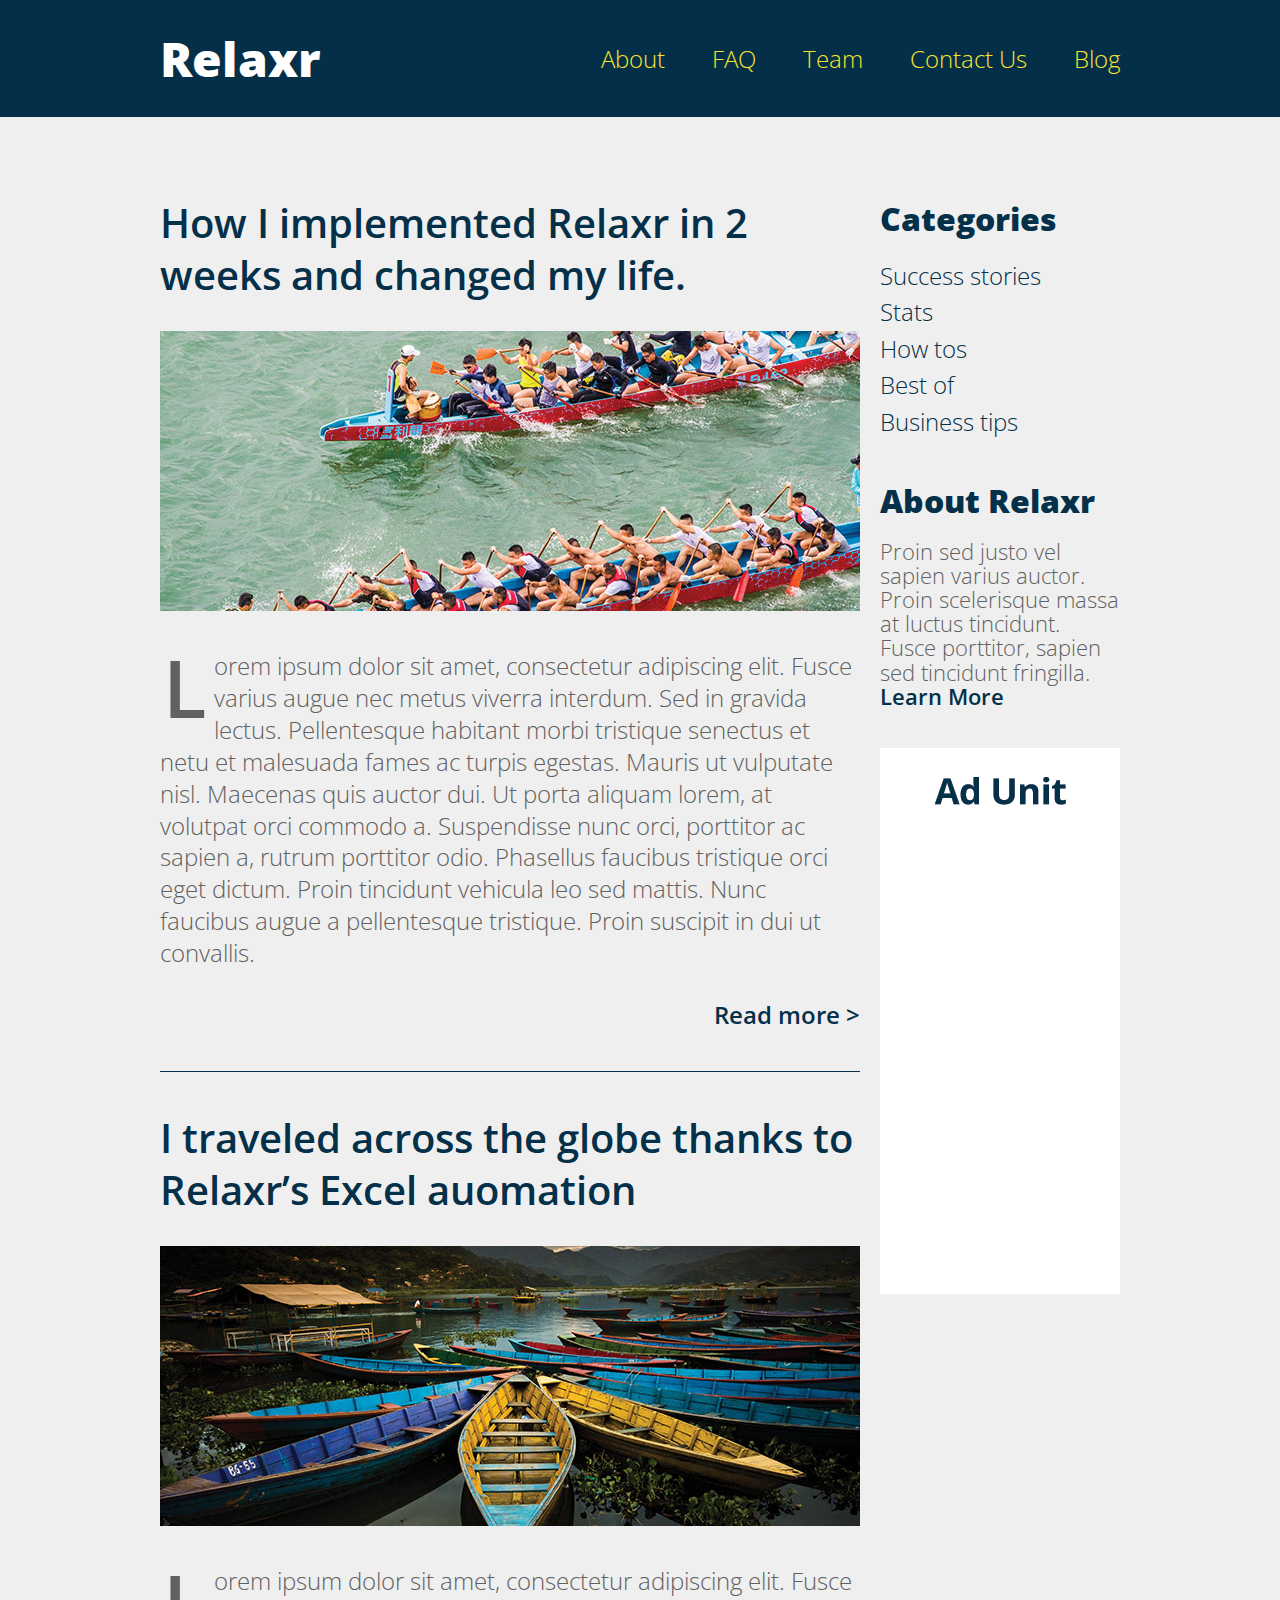
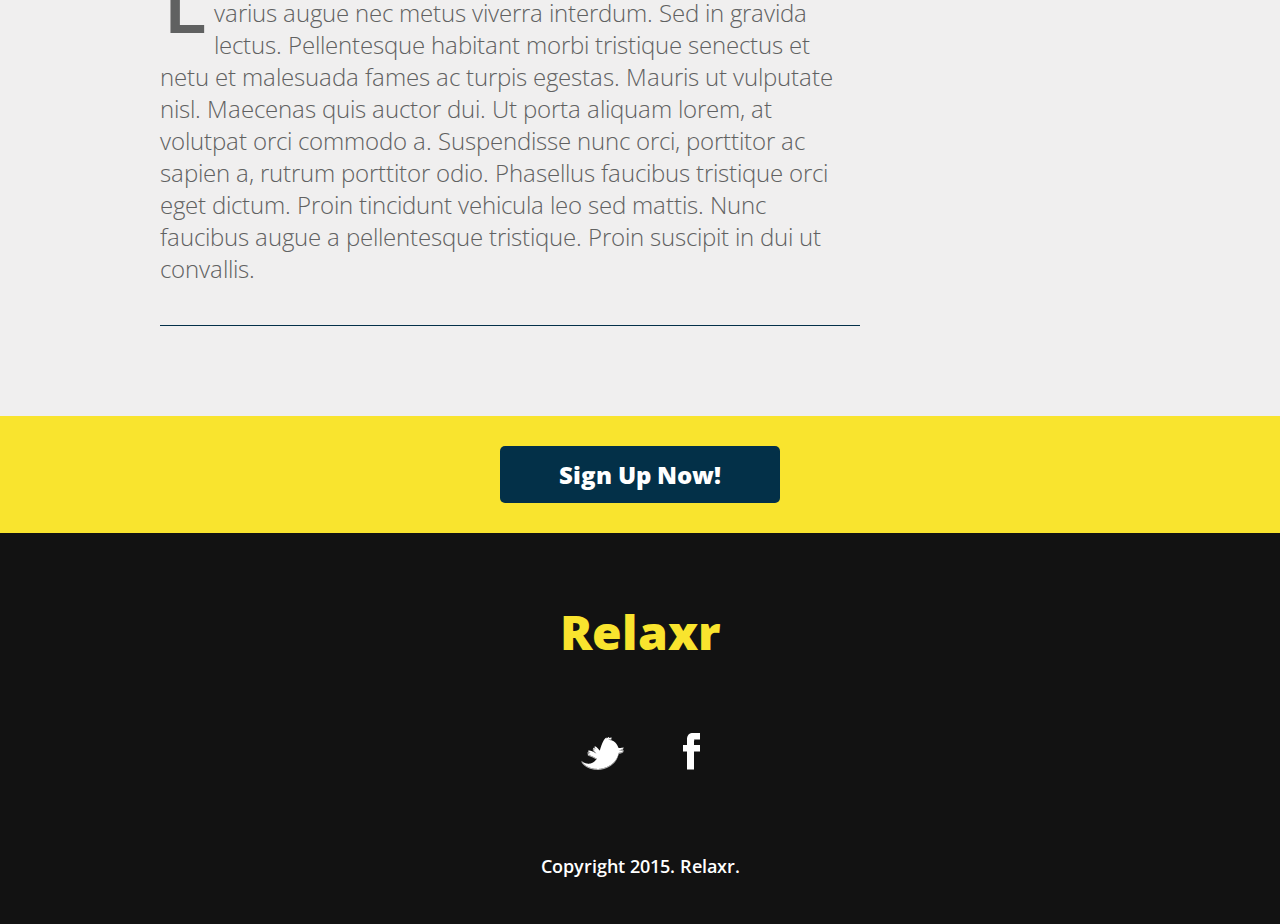
==== index.html @ ca3c955a "Added files via upload" ====
<!DOCTYPE html>

<html lang="en">
	<head>
    	<meta charset="utf-8">
    	<meta name="description" content="The perfect personal assistant. Relaxr does your job for you so you can enjoy life as it is meant to be.">

		<title>Relaxr Blog</title>
		<link href='http://fonts.googleapis.com/css?family=Open+Sans:300italic,300,600,800' rel='stylesheet' type='text/css'>

		<!-- external CSS link -->
		<link rel="stylesheet" href="css/reset.css">
		<link rel="stylesheet" href="css/style.css">
		
	</head>
	<body>
		<header>
			<div class="container">
				<h1 class="logo">Relaxr</h1>
				<nav>
					<ul>
						<li><a href="#">About</a></li>
						<li><a href="#">FAQ</a></li>
						<li><a href="#">Team</a></li>
						<li><a href="#">Contact Us</a></li>
						<li><a href="#">Blog</a></li>
					</ul>
				</nav>
			</div>
		</header>
		<section id="main">
			<div class="container">
				<section id="posts">
					<article class="post">
						<h2><a href="#">How I implemented Relaxr in 2 weeks and changed my life.</a></h2>
						<img src="images/blog_photo1.jpg" alt="Crew Meet">
            <p>Lorem</a> ipsum dolor sit amet, consectetur adipiscing elit. Fusce varius augue nec metus viverra interdum. Sed in gravida lectus. Pellentesque habitant morbi tristique senectus et netu et malesuada fames ac turpis egestas. Mauris ut vulputate nisl.  Maecenas quis auctor dui. Ut porta aliquam lorem, at volutpat orci commodo a. Suspendisse nunc orci, porttitor ac sapien a, rutrum porttitor odio. Phasellus faucibus tristique orci eget dictum. Proin tincidunt vehicula leo sed mattis. Nunc faucibus augue a pellentesque tristique. Proin suscipit in dui ut convallis.</p>

						<p class="readmore"><a href="#anchor1">Read more &gt;</a></p>
						<p class="hide" id="show-this-on-click">Maecenas quis auctor dui. Ut porta aliquam lorem, at volutpat orci commodo a. Suspendisse nunc orci, porttitor ac sapien a, rutrum porttitor odio. Phasellus faucibus tristique orci eget dictum. Proin tincidunt vehicula leo sed mattis. Nunc faucibus augue a pellentesque tristique. Proin suscipit in dui ut convallis.</p>
						<p class="readless hide"><a href="#">Read less &gt;</a></p>
					</article>
					<article class="post">
						<h2><a href="#">I traveled across the globe thanks to Relaxr’s Excel auomation</a></h2>
						<img src="images/blog_photo2.jpg" alt="Canoes">
						<p>Lorem ipsum dolor sit amet, consectetur adipiscing elit. Fusce varius augue nec metus viverra interdum. Sed in gravida lectus. Pellentesque habitant morbi tristique senectus et netu et malesuada fames ac turpis egestas. Mauris ut vulputate nisl.  Maecenas quis auctor dui. Ut porta aliquam lorem, at volutpat orci commodo a. Suspendisse nunc orci, porttitor ac sapien a, rutrum porttitor odio. Phasellus faucibus tristique orci eget dictum. Proin tincidunt vehicula leo sed mattis. Nunc faucibus augue a pellentesque tristique. Proin suscipit in dui ut convallis.</p>

					</article>
				</section><!--
			--><aside id="sidebar">
					<h3>Categories</h3>
					<ul>
						<li><a href="#">Success stories</a></li>
						<li><a href="#">Stats</a></li>
						<li><a href="#">How tos</a></li>
						<li><a href="#">Best of</a></li>
						<li><a href="#">Business tips</a></li>
					</ul>
					<h3>About Relaxr</h3>
        <p>Proin sed justo vel sapien varius auctor. Proin scelerisque massa at luctus tincidunt. Fusce porttitor, sapien sed tincidunt fringilla.<br>
					<a href="#"  class="learnmore">Learn More</a> <span class="hide" id="learnmoretext">Here is some more text about this fun thing!</p>
					<img src="images/ad-unit.png" alt="Ad Unit">
				</aside>
			</div>
		</section>

		<aside id="bottom-cta">
			<a class="button blue" href="#">Sign Up Now!</a>
		</aside>
		<footer>
			<h4 class="logo">Relaxr</h4>

			<ul>
				<li><a href="#"><img src="images/twitter.png" alt="Twitter logo"></a></li>
				<li><a href="#"><img src="images/facebook.png" alt="Facebook logo"></a></li>
			</ul>

			<p class="copyright">Copyright 2015. Relaxr.</p>
		</footer>
		<script src="http://ajax.googleapis.com/ajax/libs/jquery/2.1.3/jquery.min.js"></script>
		<script type="text/javascript" src="js/script.js"></script>
	</body>
</html>
---- css/style.css ----
/*
Project Name: Blank Template
Client: Your Client
Author: Your Name
Developer @GA in NYC
*/


/******************************************
/* SETUP
/*******************************************/

/* Box Model Hack */
* {
  -moz-box-sizing: border-box; /* Firexfox */
  -webkit-box-sizing: border-box; /* Safari/Chrome/iOS/Android */
  box-sizing: border-box; /* IE */
}

/* Clear fix hack */
.clearfix:after {
  content: ".";
  display: block;
  clear: both;
  visibility: hidden;
  line-height: 0;
  height: 0;
}

.clear {
  clear: both;
}

.alignright {
  float: right;
  padding: 0 0 10px 10px; /* note the padding around a right floated image */
}

.alignleft {
  float: left;
  padding: 0 10px 10px 0; /* note the padding around a left floated image */
}

/******************************************
/* BASE STYLES
/*******************************************/

body {
  color: #043049;
  font-size: 26px;
  line-height: 1.4;
  color: #606161;
  font-family: 'Open Sans', Helvetica, Arial, sans-serif;
  font-weight: 300;
  background: #f0efef;
}
a {
  text-decoration: none;
}


/******************************************
/* LAYOUT
/*******************************************/

/* Center the container */
.container {
  width: 960px;
  margin: 0 auto;
}

.logo {
  font-size: 48px;
  font-weight: 800;
}

header {
  background: #033048;
  padding: 25px 0;
  overflow: hidden;
}
header .logo {
  color: #fff;
  float: left;
}

header nav {
  float: right;
  margin-top: 15px;
}
header nav ul li {
  display: inline-block;
  margin: 0 0 0 40px;
  font-size: 24px;
}
header nav ul li a {
  color: #f9e42e;
}
#main {
  margin-top: 80px;
}
#posts {
  width: 700px;
  display: inline-block;
  margin-right: 20px;
  vertical-align: top;
}
#sidebar {
  width: 240px;
  display: inline-block;
  vertical-align: top;
}
.post {
  border-bottom: 1px solid #043049;
  padding-bottom: 40px;
  margin-bottom: 40px;
}
h2 {
  font-weight: 600;
  font-size: 40px;
  line-height: 1.3;
  margin-bottom: 30px;
}
h2 a {
  color: #043049;
}

.post img {
  margin-bottom: 30px;
}
.post p {
  font-size: 24px;
  line-height: 1.333;
  color: #606161;
}
.post p:first-of-type:first-letter {
  float: left;
  font-size: 80px;
  line-height: 65px;
  padding-top: 4px;
  padding-right: 8px;
  padding-left: 3px;
  font-weight: 600;
}
.readmore, .readless {
  text-align: right;
  margin-top: 30px;
}
.readmore a, .readless a {
  color: #043049;
  font-weight: 600;
}

.button {
  border-radius: 5px;
  font-weight: 800;
  padding: 12px 0;
  width: 280px;
  font-size: 28px;
  text-align: center;
  display: block;
  margin: 0 auto;
}
.yellow {
  background: #f9e42e;
  color: #033048;
}
.blue {
  background: #033048;
  color: #fff;
  font-size: 24px;
}

#sidebar h3 {
  font-size: 32px;
  font-weight: 800;
  margin-bottom: 15px;
  color: #043049;
}
#sidebar ul {
  margin-bottom: 40px;
}
#sidebar ul li a {
  color: #043049;
  font-size: 24px;
}
#sidebar p {
  font-size: 22px;
  line-height: 1.1;
  margin-bottom: 40px;
}
#sidebar p a {
  color: #043049;
  font-weight: 600;
}

#bottom-cta {
  background: #f9e42e;
  padding: 30px;
  text-align: center;
  margin-top: 50px;
}

footer {
  background: #121212;
  padding: 65px 0 45px;
  text-align: center;
}
footer .logo {
  color: #f9e42e;
  margin-bottom: 68px;
}
footer ul li {
  display: inline-block;
  list-style: none;
  margin: 0 26px 75px;
}
footer p {
  font-size: 18px;
  color: #fff;
  font-weight: 600;
}
.hide {
  display: none;
}

/******************************************
/* ADDITIONAL STYLES
/*******************************************/
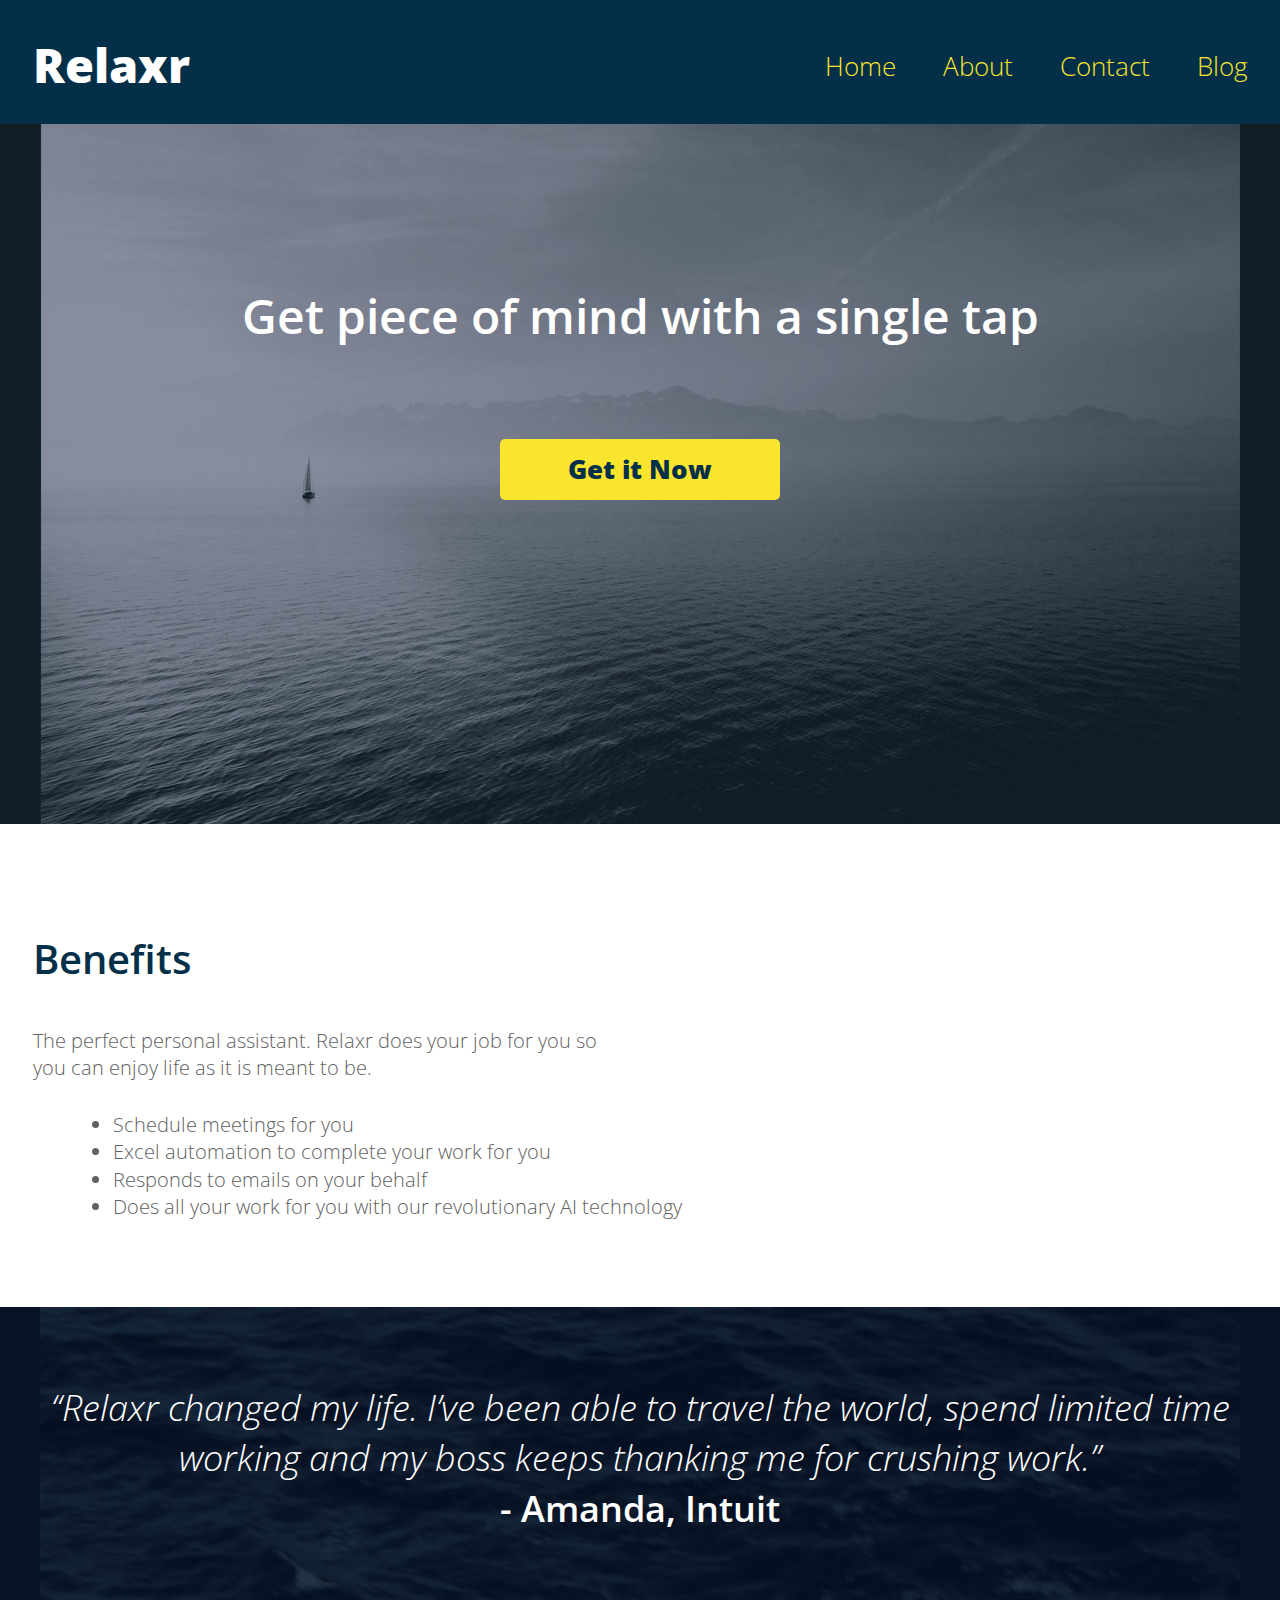
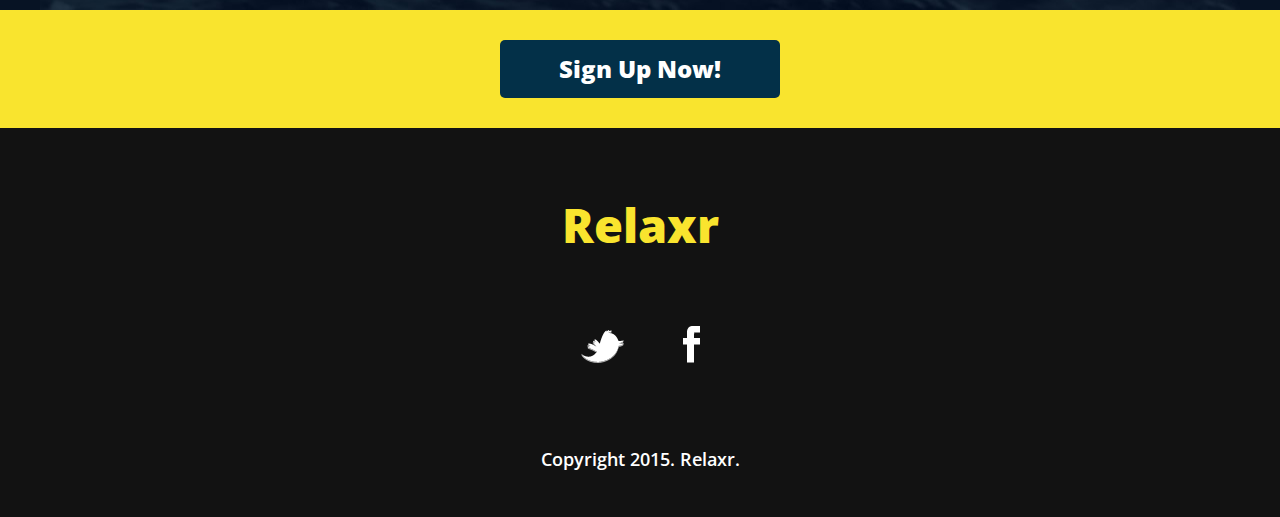
==== commit 6a8bfac3: "updated to responsive files from Assignment 7" ====
--- a/index.html
+++ b/index.html
@@ -1,83 +1,85 @@
 <!DOCTYPE html>
+<html lang="en">
+<head>
+	<meta charset="utf-8">
+	<meta name="viewport" content="width=device-width, initial-scale=1.0">
 
-<html lang="en">
-	<head>
-    	<meta charset="utf-8">
-    	<meta name="description" content="The perfect personal assistant. Relaxr does your job for you so you can enjoy life as it is meant to be.">
+	<meta name="description" content="The perfect personal assistant. Relaxr does your job for you so you can enjoy life as it is meant to be.">
 
-		<title>Relaxr Blog</title>
-		<link href='http://fonts.googleapis.com/css?family=Open+Sans:300italic,300,600,800' rel='stylesheet' type='text/css'>
+	<title>Relaxr</title>
+	<link href='http://fonts.googleapis.com/css?family=Open+Sans:300italic,300,600,800' rel='stylesheet' type='text/css'>
 
-		<!-- external CSS link -->
-		<link rel="stylesheet" href="css/reset.css">
-		<link rel="stylesheet" href="css/style.css">
-		
-	</head>
-	<body>
-		<header>
-			<div class="container">
-				<h1 class="logo">Relaxr</h1>
-				<nav>
-					<ul>
-						<li><a href="#">About</a></li>
-						<li><a href="#">FAQ</a></li>
-						<li><a href="#">Team</a></li>
-						<li><a href="#">Contact Us</a></li>
-						<li><a href="#">Blog</a></li>
-					</ul>
-				</nav>
+	<!-- external CSS link -->
+	<link rel="stylesheet" href="css/reset.css">
+	<link rel="stylesheet" href="css/style.css">
+
+</head>
+<body>
+	<header>
+		<div class="container" id="header-container">
+			<h1 class="logo">Relaxr</h1>
+			<!-- button for small screen navigation -->
+			<button type="button" id="navbutton">
+				<img id="navarrow" src="images/arrow.png" alt="">
+			</button>
+			<div id="mobile-menu">
+				<ul class="dropdown-items">
+					<li><a href="index.html">Home</a></li>
+					<li><a href="">About</a></li>
+					<li><a href="">Contact</a></li>
+					<li><a href="blog.html">Blog</a></li>
+				</ul>
 			</div>
-		</header>
-		<section id="main">
-			<div class="container">
-				<section id="posts">
-					<article class="post">
-						<h2><a href="#">How I implemented Relaxr in 2 weeks and changed my life.</a></h2>
-						<img src="images/blog_photo1.jpg" alt="Crew Meet">
-            <p>Lorem</a> ipsum dolor sit amet, consectetur adipiscing elit. Fusce varius augue nec metus viverra interdum. Sed in gravida lectus. Pellentesque habitant morbi tristique senectus et netu et malesuada fames ac turpis egestas. Mauris ut vulputate nisl.  Maecenas quis auctor dui. Ut porta aliquam lorem, at volutpat orci commodo a. Suspendisse nunc orci, porttitor ac sapien a, rutrum porttitor odio. Phasellus faucibus tristique orci eget dictum. Proin tincidunt vehicula leo sed mattis. Nunc faucibus augue a pellentesque tristique. Proin suscipit in dui ut convallis.</p>
+		</nav>
+		<nav id="navigation-large">
+			<ul>
+				<li><a href="index.html">Home</a></li>
+				<li><a href="#">About</a></li>
+				<li><a href="#">Contact</a></li>
+				<li><a href="blog.html">Blog</a></li>
+			</ul>
+		</nav>
+	</div>
+</header>
+<section id="hero">
+	<div class="container">
+		<h2>Get piece of mind with a single tap</h2>
+		<a class="button yellow" href="#">Get it Now</a>
+	</div>
+</section>
+<section id="benefits">
+	<div class="container">
+		<h3>Benefits</h3>
+		<p>The perfect personal assistant. Relaxr does your job for you so you can enjoy life as it is meant to be.</p>
+		<ul>
+			<li>Schedule meetings for you</li>
+			<li>Excel automation to complete your work for you</li>
+			<li>Responds to emails on your behalf</li>
+			<li>Does all your work for you with our revolutionary AI technology</li>
+		</ul>
+	</div>
+</section>
+<section id="testimonial">
+	<div class="container">
+		<blockquote>&ldquo;Relaxr changed my life. I&rsquo;ve been able to travel the world, spend limited time working and my boss keeps thanking me for crushing work.&rdquo;
+			<span>- Amanda, Intuit</span></blockquote>
+		</div>
+	</section>
+	<aside id="bottom-cta">
+		<a class="button blue" href="#">Sign Up Now!</a>
+	</aside>
+	<footer>
+		<h4 class="logo">Relaxr</h4>
 
-						<p class="readmore"><a href="#anchor1">Read more &gt;</a></p>
-						<p class="hide" id="show-this-on-click">Maecenas quis auctor dui. Ut porta aliquam lorem, at volutpat orci commodo a. Suspendisse nunc orci, porttitor ac sapien a, rutrum porttitor odio. Phasellus faucibus tristique orci eget dictum. Proin tincidunt vehicula leo sed mattis. Nunc faucibus augue a pellentesque tristique. Proin suscipit in dui ut convallis.</p>
-						<p class="readless hide"><a href="#">Read less &gt;</a></p>
-					</article>
-					<article class="post">
-						<h2><a href="#">I traveled across the globe thanks to Relaxr’s Excel auomation</a></h2>
-						<img src="images/blog_photo2.jpg" alt="Canoes">
-						<p>Lorem ipsum dolor sit amet, consectetur adipiscing elit. Fusce varius augue nec metus viverra interdum. Sed in gravida lectus. Pellentesque habitant morbi tristique senectus et netu et malesuada fames ac turpis egestas. Mauris ut vulputate nisl.  Maecenas quis auctor dui. Ut porta aliquam lorem, at volutpat orci commodo a. Suspendisse nunc orci, porttitor ac sapien a, rutrum porttitor odio. Phasellus faucibus tristique orci eget dictum. Proin tincidunt vehicula leo sed mattis. Nunc faucibus augue a pellentesque tristique. Proin suscipit in dui ut convallis.</p>
+		<ul>
+			<li><a href="#"><img src="images/twitter.png" alt="Twitter logo"></a></li>
+			<li><a href="#"><img src="images/facebook.png" alt="Facebook logo"></a></li>
+		</ul>
 
-					</article>
-				</section><!--
-			--><aside id="sidebar">
-					<h3>Categories</h3>
-					<ul>
-						<li><a href="#">Success stories</a></li>
-						<li><a href="#">Stats</a></li>
-						<li><a href="#">How tos</a></li>
-						<li><a href="#">Best of</a></li>
-						<li><a href="#">Business tips</a></li>
-					</ul>
-					<h3>About Relaxr</h3>
-        <p>Proin sed justo vel sapien varius auctor. Proin scelerisque massa at luctus tincidunt. Fusce porttitor, sapien sed tincidunt fringilla.<br>
-					<a href="#"  class="learnmore">Learn More</a> <span class="hide" id="learnmoretext">Here is some more text about this fun thing!</p>
-					<img src="images/ad-unit.png" alt="Ad Unit">
-				</aside>
-			</div>
-		</section>
+		<p class="copyright">Copyright 2015. Relaxr.</p>
+	</footer>
 
-		<aside id="bottom-cta">
-			<a class="button blue" href="#">Sign Up Now!</a>
-		</aside>
-		<footer>
-			<h4 class="logo">Relaxr</h4>
-
-			<ul>
-				<li><a href="#"><img src="images/twitter.png" alt="Twitter logo"></a></li>
-				<li><a href="#"><img src="images/facebook.png" alt="Facebook logo"></a></li>
-			</ul>
-
-			<p class="copyright">Copyright 2015. Relaxr.</p>
-		</footer>
-		<script src="http://ajax.googleapis.com/ajax/libs/jquery/2.1.3/jquery.min.js"></script>
-		<script type="text/javascript" src="js/script.js"></script>
-	</body>
+	<script src="https://ajax.googleapis.com/ajax/libs/jquery/2.2.2/jquery.min.js"></script>
+	<script type="text/javascript" src="js/script.js"></script>
+</body>
 </html>--- a/css/style.css
+++ b/css/style.css
@@ -44,114 +44,240 @@
 /******************************************
 /* BASE STYLES
 /*******************************************/
-
+html {
+  font-size: 26px;
+}
 body {
-  color: #043049;
-  font-size: 26px;
+  color: #f0efef;
+  font-size: 1em;
   line-height: 1.4;
   color: #606161;
   font-family: 'Open Sans', Helvetica, Arial, sans-serif;
   font-weight: 300;
-  background: #f0efef;
 }
 a {
   text-decoration: none;
 }
 
+* {
+  margin: 0;
+  border: 0;
+}
+.hide {
+  display: none;
+}
+.readmore, .readless {
+  text-align: right;
+  margin-top: 30px;
+}
+.readmore a, .readless a {
+  color: #043049;
+  font-weight: 600;
+}
 
 /******************************************
 /* LAYOUT
 /*******************************************/
-
-/* Center the container */
-.container {
-  width: 960px;
-  margin: 0 auto;
-}
-
-.logo {
-  font-size: 48px;
-  font-weight: 800;
-}
-
-header {
-  background: #033048;
-  padding: 25px 0;
-  overflow: hidden;
-}
-header .logo {
-  color: #fff;
-  float: left;
-}
-
-header nav {
-  float: right;
-  margin-top: 15px;
-}
-header nav ul li {
-  display: inline-block;
-  margin: 0 0 0 40px;
-  font-size: 24px;
-}
-header nav ul li a {
-  color: #f9e42e;
-}
-#main {
-  margin-top: 80px;
-}
-#posts {
-  width: 700px;
-  display: inline-block;
-  margin-right: 20px;
-  vertical-align: top;
-}
-#sidebar {
-  width: 240px;
-  display: inline-block;
-  vertical-align: top;
-}
-.post {
-  border-bottom: 1px solid #043049;
-  padding-bottom: 40px;
-  margin-bottom: 40px;
-}
-h2 {
-  font-weight: 600;
-  font-size: 40px;
-  line-height: 1.3;
-  margin-bottom: 30px;
-}
-h2 a {
-  color: #043049;
-}
-
-.post img {
-  margin-bottom: 30px;
-}
-.post p {
-  font-size: 24px;
-  line-height: 1.333;
-  color: #606161;
-}
-.post p:first-of-type:first-letter {
-  float: left;
-  font-size: 80px;
-  line-height: 65px;
-  padding-top: 4px;
-  padding-right: 8px;
-  padding-left: 3px;
-  font-weight: 600;
-}
-.readmore, .readless {
-  text-align: right;
-  margin-top: 30px;
-}
-.readmore a, .readless a {
-  color: #043049;
-  font-weight: 600;
-}
-
-.button {
+@media only screen and (max-width: 351px) {
+  #navbutton {
+    margin: 2% 0 0 14%;
+    } /* trying to make this button display on same line at small screen size (320px) */
+    #navarrow {
+      height: 2em;
+      width: 2em;
+    }
+    #header-container {
+      padding: 0;
+    }
+  }
+
+  /* Center the container */
+  .container {
+    width: 100%;
+    margin: 0 auto;
+    padding: 0.25em;
+  }
+  .logo {
+    font-size: 1.8em;
+    font-weight: 800;
+  }
+
+  header {
+    background: #033048;
+    padding: 1em;
+    overflow: hidden;
+  }
+  header .logo {
+    color: #fff;
+    float: left;
+  }
+  #navbutton {
+    margin:  4% 0 0 26%;
+    background-color: hsl(201, 92%, 15%);
+    display: inline-block;
+  }
+  #mobile-menu {
+    display:none;
+    clear:both;
+  }
+  #navarrow {
+    height: 2em;
+    width: 3em;
+    border: 3px solid black;
+  }
+  .dropdown-items {
+    width: 100%;
+    text-align: center;
+  }
+  .dropdown-items li, .dropdown-items li:visited, .dropdown-items a {
+    border-bottom: 1px solid hsl(0, 0%, 50%);
+    color: inherit;
+    cursor: pointer;
+  }
+
+
+  #navigation-large {
+    display: none;
+  }
+  header nav {
+    float: right;
+    margin-top: 15px;
+  }
+  header nav ul li {
+    display: inline-block;
+    margin: 0 0 0 40px;
+    font-size: 1em;
+  }
+  header nav ul li a {
+    color: #f9e42e;
+  }
+
+  #hero {
+    background: url(../images/header_bg.jpg) no-repeat top center #131e27;
+    padding: 1em;
+  }
+
+  #hero .logo {
+    color: #fff;
+  }
+  #hero h2 {
+    font-size: 1em;
+    text-align: center;
+    color: #fff;
+    margin: 1em;
+    font-weight: 600;
+  }
+  .button {
+    border-radius: 5px;
+    font-weight: 800;
+    padding: 12px 0;
+    width: 280px;
+    font-size: 1em;
+    text-align: center;
+    display: block;
+    margin: 0 auto;
+  }
+  .yellow {
+    background: #f9e42e;
+    color: #033048;
+  }
+  .blue {
+    background: #033048;
+    color: #fff;
+    font-size: 24px;
+  }
+  #benefits {
+    padding: 0.5em;
+  }
+  h3 {
+    color: #033048;
+    font-size: 1.25em;
+    font-weight: 600;
+  }
+  #benefits p, #benefits ul {
+    /*width: 600px;*/
+    font-size: 0.75em;
+  }
+  #benefits ul {
+    list-style: disc;
+    margin: 1em 0 0 2em;
+  }
+  #testimonial {
+    background: url(../images/testimonial_bg.jpg) no-repeat top center #071324;
+    padding: 1em;
+    color: #fff;
+  }
+  blockquote {
+    font-size: 0.85em;
+    font-weight: 300;
+    font-style: italic;
+    text-align: center;
+    /*width: 580px;*/
+    margin: 0 auto;
+  }
+  blockquote span {
+    font-weight: 600;
+    display: block;
+    font-style: normal;
+  }
+  #main {
+    margin-top: 1em;
+  }
+  #posts {
+    width:100%;
+    display: inline-block;
+    vertical-align: top;
+  }
+  #sidebar {
+    width: 100%;
+    display: inline-block;
+    vertical-align: top;
+  }
+  .post {
+    border-bottom: 1px solid #043049;
+    padding-bottom: 1em;
+    margin-bottom: 1em;
+  }
+  .post h2 {
+    font-weight: 600;
+    font-size: 0.95em;
+    line-height: 1.3;
+    margin-bottom: 0.5em;
+  }
+  .post h2 a {
+    color: #043049;
+    font-size: 0.95em;
+  }
+
+  .post img {
+    margin-bottom: 0.5em;
+    width: 100%;
+  }
+  .post p {
+    font-size: 0.75em;
+    line-height: 1.333;
+    color: #606161;
+  }
+  .post p:first-of-type:first-letter {
+    float: left;
+    font-size: 3.07em;
+    line-height: 65px;
+    padding-top: 4px;
+    padding-right: 8px;
+    padding-left: 3px;
+    font-weight: 600;
+  }
+  .readmore {
+    text-align: right;
+    margin-top: 0.75em;
+  }
+  .readmore a {
+    color: #043049;
+    font-weight: 600;
+    margin-right: 1em;
+  }
+
+/*.button {
   border-radius: 5px;
   font-weight: 800;
   padding: 12px 0;
@@ -169,65 +295,551 @@
   background: #033048;
   color: #fff;
   font-size: 24px;
-}
-
-#sidebar h3 {
-  font-size: 32px;
+  }*/
+
+  #sidebar h3 {
+    font-size: 1em;
+    font-weight: 800;
+    margin-bottom: 0.5em;
+    color: #043049;
+  }
+  #sidebar ul {
+    margin-bottom: 1em;
+  }
+  #sidebar ul li a {
+    color: #043049;
+    font-size: 0.85em;
+  }
+  #sidebar p {
+    font-size: 0.85em;
+    line-height: 1.1;
+  }
+  #sidebar p a {
+    color: #043049;
+    font-weight: 600;
+  }
+  #ad-unit {
+    display: none;
+  }
+  #bottom-cta {
+    background: #f9e42e;
+    padding: 0.75em;
+    text-align: center;
+  }
+
+  footer {
+    background: #121212;
+    padding: 0.25em;
+    text-align: center;
+  }
+  footer .logo {
+    color: #f9e42e;
+    margin-bottom: 0.75em;
+  }
+  footer ul li {
+    display: inline-block;
+    list-style: none;
+    margin: 0 1em 2em;
+  }
+  footer p {
+    font-size: 0.5em;
+    color: #fff;
+    font-weight: 600;
+  }
+
+
+  @media only screen and (min-width: 768px) {
+    * {
+      margin: 0;
+      border: 0;
+    }
+/******************************************
+/* LAYOUT
+/*******************************************/
+
+/* Center the container */
+.container {
+  /*width: 960px;*/
+  margin: 0 auto;
+}
+.logo {
+  font-size: 1.8em;
   font-weight: 800;
-  margin-bottom: 15px;
+}
+
+header {
+  background: #033048;
+  padding: 1em;
+  overflow: hidden;
+}
+header .logo {
+  color: #fff;
+  float: left;
+}
+#navbutton {
+  display: none;
+}
+#navarrow {
+  display: none;
+}
+.dropdown-items, .dropdown-items li, .dropdown-items ul {
+  display: none;
+}
+
+#navigation-large {
+  display: block;
+}
+header nav {
+  float: right;
+  margin-top: 15px;
+}
+header nav ul li {
+  display: inline-block;
+  margin: 0 0 0 40px;
+  font-size: 1em;
+}
+header nav ul li a {
+  color: #f9e42e;
+}
+
+#hero {
+  height: 700px;
+  background: url(../images/header_bg.jpg) no-repeat top center #131e27;
+  padding-top: 32px;
+}
+
+#hero .logo {
+  color: #fff;
+}
+#hero h2 {
+  font-size: 1.84em;
+  text-align: center;
+  color: #fff;
+  margin: 120px 0 90px;
+  font-weight: 600;
+}
+.button {
+  border-radius: 5px;
+  font-weight: 800;
+  padding: 12px 0;
+  width: 280px;
+  font-size: 1em;
+  text-align: center;
+  display: block;
+  margin: 0 auto;
+}
+.yellow {
+  background: #f9e42e;
+  color: #033048;
+}
+.blue {
+  background: #033048;
+  color: #fff;
+  font-size: 24px;
+}
+#benefits {
+  padding: 3.86em 0 3.07em 1em;
+}
+h3 {
+  color: #033048;
+  font-size: 1.53em;
+  font-weight: 600;
+  margin-bottom: 40px;
+}
+#benefits p, #benefits ul {
+  width: 600px;
+}
+#benefits ul {
+  list-style: disc;
+  margin: 30px 0 0 80px;
+}
+#testimonial {
+  background: url(../images/testimonial_bg.jpg) no-repeat top center #071324;
+  padding: 70px 0 70px;
+  color: #fff;
+}
+blockquote {
+  font-size: 1.38em;
+  font-weight: 300;
+  font-style: italic;
+  text-align: center;
+  /*width: 580px;*/
+  margin: 0 auto;
+}
+blockquote span {
+  font-weight: 600;
+  display: block;
+  font-style: normal;
+}
+#main {
+  margin-top: 80px;
+}
+#posts {
+  width: 700px;
+  display: inline-block;
+  margin-right: 20px;
+  vertical-align: top;
+}
+#sidebar {
+  width: 240px;
+  display: inline-block;
+  vertical-align: top;
+}
+.post {
+  border-bottom: 1px solid #043049;
+  padding-bottom: 40px;
+  margin-bottom: 40px;
+}
+.post h2 {
+  font-weight: 600;
+  font-size: 1.53em;
+  line-height: 1.3;
+  margin-bottom: 30px;
+}
+.post h2 a {
   color: #043049;
 }
-#sidebar ul {
+
+.post img {
+  margin-bottom: 30px;
+}
+.post p {
+  font-size: 1.08em;
+  line-height: 1.333;
+  color: #606161;
+}
+.post p:first-of-type:first-letter {
+  float: left;
+  font-size: 3.07em;
+  line-height: 65px;
+  padding-top: 4px;
+  padding-right: 8px;
+  padding-left: 3px;
+  font-weight: 600;
+}
+.readmore {
+  text-align: right;
+  margin-top: 30px;
+}
+.readmore a {
+  color: #043049;
+  font-weight: 600;
+}
+
+/*.button {
+  border-radius: 5px;
+  font-weight: 800;
+  padding: 12px 0;
+  width: 280px;
+  font-size: 28px;
+  text-align: center;
+  display: block;
+  margin: 0 auto;
+}
+.yellow {
+  background: #f9e42e;
+  color: #033048;
+}
+.blue {
+  background: #033048;
+  color: #fff;
+  font-size: 24px;
+  }*/
+
+  #sidebar h3 {
+    font-size: 32px;
+    font-weight: 800;
+    margin-bottom: 15px;
+    color: #043049;
+  }
+  #sidebar ul {
+    margin-bottom: 40px;
+  }
+  #sidebar ul li a {
+    color: #043049;
+    font-size: 24px;
+  }
+  #sidebar p {
+    font-size: 22px;
+    line-height: 1.1;
+    margin-bottom: 40px;
+  }
+  #sidebar p a {
+    color: #043049;
+    font-weight: 600;
+  }
+
+  #bottom-cta {
+    background: #f9e42e;
+    padding: 30px;
+    text-align: center;
+  }
+
+  footer {
+    background: #121212;
+    padding: 65px 0 45px;
+    text-align: center;
+  }
+  footer .logo {
+    color: #f9e42e;
+    margin-bottom: 68px;
+  }
+  footer ul li {
+    display: inline-block;
+    list-style: none;
+    margin: 0 26px 75px;
+  }
+  footer p {
+    font-size: 18px;
+    color: #fff;
+    font-weight: 600;
+  }
+}
+
+@media only screen and (min-width: 1000px) {
+  * {
+    margin: 0;
+    border: 0;
+  }
+/******************************************
+/* LAYOUT
+/*******************************************/
+
+/* Center the container */
+.container {
+  /*width: 960px;*/
+  margin: 0 auto;
+}
+.logo {
+  font-size: 1.8em;
+  font-weight: 800;
+}
+
+header {
+  background: #033048;
+  padding: 1em;
+  overflow: hidden;
+}
+header .logo {
+  color: #fff;
+  float: left;
+}
+#navbutton {
+  display: none;
+}
+#navarrow {
+  display: none;
+}
+.dropdown-items, .dropdown-items li, .dropdown-items ul {
+  display: none;
+}
+#navigation-large {
+  display: block;
+}
+header nav {
+  float: right;
+  margin-top: 15px;
+}
+header nav ul li {
+  display: inline-block;
+  margin: 0 0 0 40px;
+  font-size: 1em;
+}
+header nav ul li a {
+  color: #f9e42e;
+}
+
+#hero {
+  height: 700px;
+  background: url(../images/header_bg.jpg) no-repeat top center #131e27;
+  padding-top: 32px;
+}
+
+#hero .logo {
+  color: #fff;
+}
+#hero h2 {
+  font-size: 1.84em;
+  text-align: center;
+  color: #fff;
+  margin: 120px 0 90px;
+  font-weight: 600;
+}
+.button {
+  border-radius: 5px;
+  font-weight: 800;
+  padding: 12px 0;
+  width: 280px;
+  font-size: 1em;
+  text-align: center;
+  display: block;
+  margin: 0 auto;
+}
+.yellow {
+  background: #f9e42e;
+  color: #033048;
+}
+.blue {
+  background: #033048;
+  color: #fff;
+  font-size: 24px;
+}
+#benefits {
+  padding: 3.86em 0 3.07em 1em;
+}
+h3 {
+  color: #033048;
+  font-size: 1.53em;
+  font-weight: 600;
   margin-bottom: 40px;
 }
-#sidebar ul li a {
+#benefits p, #benefits ul {
+  width: 600px;
+}
+#benefits ul {
+  list-style: disc;
+  margin: 30px 0 0 80px;
+}
+#testimonial {
+  background: url(../images/testimonial_bg.jpg) no-repeat top center #071324;
+  padding: 70px 0 70px;
+  color: #fff;
+}
+blockquote {
+  font-size: 1.38em;
+  font-weight: 300;
+  font-style: italic;
+  text-align: center;
+  /*width: 580px;*/
+  margin: 0 auto;
+}
+blockquote span {
+  font-weight: 600;
+  display: block;
+  font-style: normal;
+}
+#main {
+  margin-top: 80px;
+}
+#posts {
+  width: 700px;
+  display: inline-block;
+  margin-right: 20px;
+  vertical-align: top;
+}
+#sidebar {
+  width: 240px;
+  display: inline-block;
+  vertical-align: top;
+}
+.post {
+  border-bottom: 1px solid #043049;
+  padding-bottom: 40px;
+  margin-bottom: 40px;
+}
+.post h2 {
+  font-weight: 600;
+  font-size: 1.53em;
+  line-height: 1.3;
+  margin-bottom: 30px;
+}
+.post h2 a {
   color: #043049;
+}
+
+.post img {
+  margin-bottom: 30px;
+}
+.post p {
+  font-size: 1.08em;
+  line-height: 1.333;
+  color: #606161;
+}
+.post p:first-of-type:first-letter {
+  float: left;
+  font-size: 3.07em;
+  line-height: 65px;
+  padding-top: 4px;
+  padding-right: 8px;
+  padding-left: 3px;
+  font-weight: 600;
+}
+.readmore {
+  text-align: right;
+  margin-top: 30px;
+}
+.readmore a {
+  color: #043049;
+  font-weight: 600;
+}
+
+/*.button {
+  border-radius: 5px;
+  font-weight: 800;
+  padding: 12px 0;
+  width: 280px;
+  font-size: 28px;
+  text-align: center;
+  display: block;
+  margin: 0 auto;
+}
+.yellow {
+  background: #f9e42e;
+  color: #033048;
+}
+.blue {
+  background: #033048;
+  color: #fff;
   font-size: 24px;
-}
-#sidebar p {
-  font-size: 22px;
-  line-height: 1.1;
-  margin-bottom: 40px;
-}
-#sidebar p a {
-  color: #043049;
-  font-weight: 600;
-}
-
-#bottom-cta {
-  background: #f9e42e;
-  padding: 30px;
-  text-align: center;
-  margin-top: 50px;
-}
-
-footer {
-  background: #121212;
-  padding: 65px 0 45px;
-  text-align: center;
-}
-footer .logo {
-  color: #f9e42e;
-  margin-bottom: 68px;
-}
-footer ul li {
-  display: inline-block;
-  list-style: none;
-  margin: 0 26px 75px;
-}
-footer p {
-  font-size: 18px;
-  color: #fff;
-  font-weight: 600;
-}
-.hide {
-  display: none;
-}
-
-/******************************************
-/* ADDITIONAL STYLES
-/*******************************************/
-
-
-
-
+  }*/
+
+  #sidebar h3 {
+    font-size: 32px;
+    font-weight: 800;
+    margin-bottom: 15px;
+    color: #043049;
+  }
+  #sidebar ul {
+    margin-bottom: 40px;
+  }
+  #sidebar ul li a {
+    color: #043049;
+    font-size: 24px;
+  }
+  #sidebar p {
+    font-size: 22px;
+    line-height: 1.1;
+    margin-bottom: 40px;
+  }
+  #sidebar p a {
+    color: #043049;
+    font-weight: 600;
+  }
+
+  #bottom-cta {
+    background: #f9e42e;
+    padding: 30px;
+    text-align: center;
+  }
+
+  footer {
+    background: #121212;
+    padding: 65px 0 45px;
+    text-align: center;
+  }
+  footer .logo {
+    color: #f9e42e;
+    margin-bottom: 68px;
+  }
+  footer ul li {
+    display: inline-block;
+    list-style: none;
+    margin: 0 26px 75px;
+  }
+  footer p {
+    font-size: 18px;
+    color: #fff;
+    font-weight: 600;
+  }
+}
+
